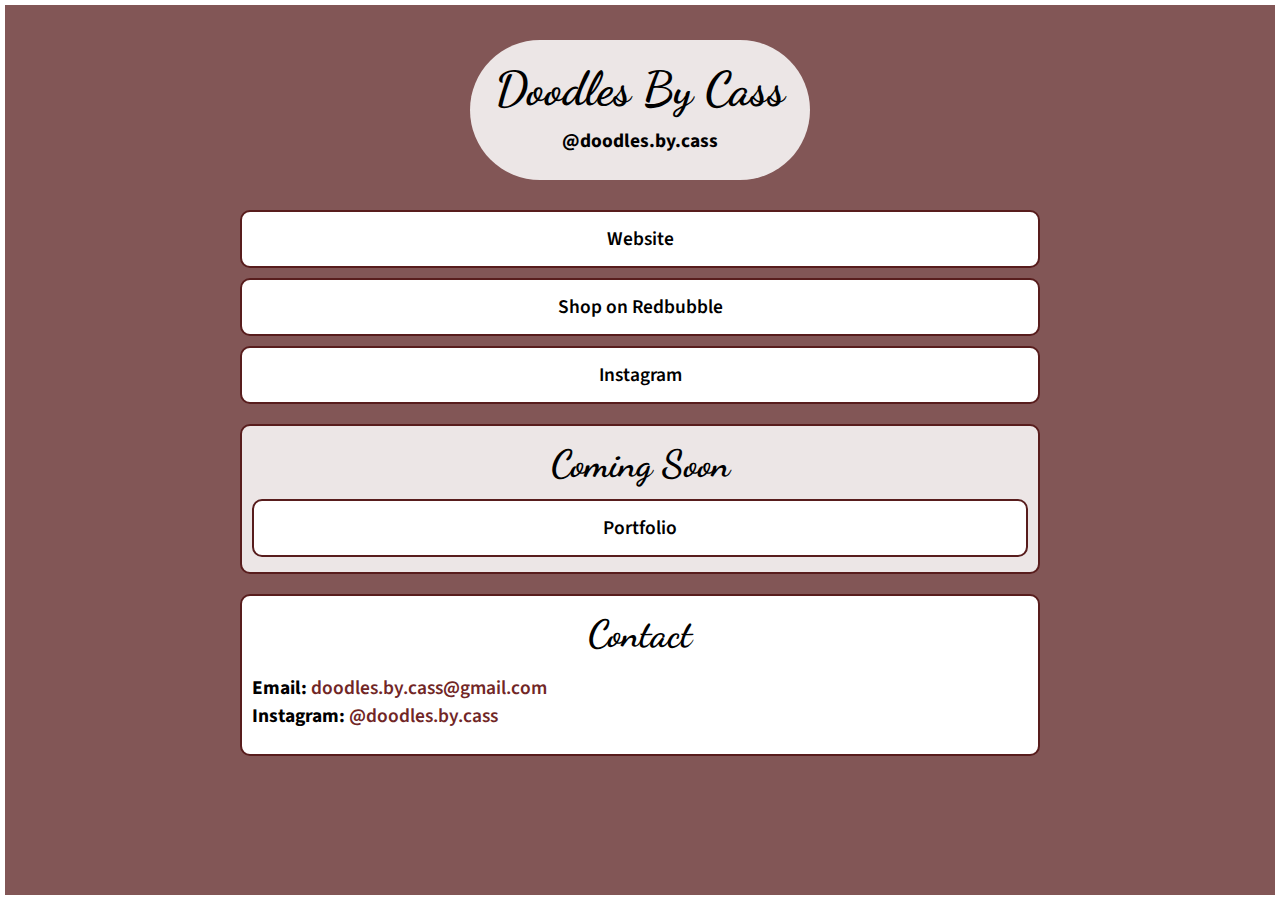
==== links.html @ b07b59a5 "update" ====
<!DOCTYPE html>

<html lang="en">
<head>
    <title>Doodles By Cass</title>
    <meta charset="UTF-8">
    <meta name="viewport" content="width=device-width, initial-scale=1">
    <link rel="shortcut icon" type="image/x-icon" href="/favicon.ico">
    <link rel="stylesheet" href="repeatingElements/base.css">
    <link rel="stylesheet" href="links.css">
</head>
<body>
    <div id="bg">
        <div id="linkHeader">
            <h1>Doodles By Cass</h1>
            <b id="subtext">@doodles.by.cass</b>
        </div>
        <a class="linkPage" href="/index.html">Website</a>
        <a class="linkPage" href="https://www.redbubble.com/people/DoodlesByCass/shop">Shop on Redbubble</a>
        <a class="linkPage" href="https://www.instagram.com/doodles.by.cass/">Instagram</a>
        <div id="comingSoon" class="section">
            <h2>Coming Soon</h2>
            <a class="linkPage" href="">Portfolio</a>
        </div>
        <div class="section">
            <h2>Contact</h2>
            <p>
                <b>Email:</b> <a href="mailto:doodles.by.cass@gmail.com">doodles.by.cass@gmail.com</a><br>
                <b>Instagram:</b> <a href="https://www.instagram.com/doodles.by.cass/">@doodles.by.cass</a>
            </p>
        </div>
    </div>
</body>
</html>
---- repeatingElements/base.css ----
@import url("https://fonts.googleapis.com/css2?family=Dancing+Script:wght@400;700&family=Source+Sans+Pro:wght@400;600;700;900&display=swap");
:root {
    --bgimg: url('background.jpg');
    --gray1: #898989;
    --gray2: #bebebe;
    --gray3: #dddddd;
    --gray4: #f3f3f3;
    --gray5: #ffffff;
    --accent1: #3f1515;
    --accent2: #581d1d;
    --accent3: #712626;
    --accent4: #8a3030;
    --accent5: #a33535;
    --padCol: calc(10px + (20 - 10) * ((100vw - 320px)/(1440 - 320)));
    --padRow: calc(25px + (45 - 25) * ((100vw - 320px)/(1440 - 320)));
    --padding: var(--padRow) var(--padCol);
}

/* BREAKPOINTS
 * @media only screen and (min-width: 400px)
 * @media only screen and (min-width: 700px)
*/ 
html{font-size: max(calc(16px + (20 - 16) * ((100vw - 320px)/(1440 - 320))), 100%);}
/*h1 {font-size: 3.052rem;}*/
h1 {font-size: 2.441rem;}
h2 {font-size: 1.953rem;}
h4, h3 {font-size: 1.563rem;}
h5 {font-size: 1.25rem;}
h6 {font-size: 1rem;}
h1, h2, h3, h4, h5, h6 {line-height: 1;margin: 0.75em 0 0.25em 0;}
h1, h2, h3, h4 {font-family: 'Dancing Script', cursive;}
h1, h2, h3 {text-align: center;}
h5, h6 {font-family: 'Source Sans Pro', sans-serif; font-weight: 600; text-transform: uppercase;}
p{text-align: justify;}

a {color: var(--accent3);font-weight: 600;text-decoration: none;}
a:hover {text-decoration: underline;}
a:visited {color: var(--accent2);}
.linkButton {
    text-align: center;
    display: block;
    width: max-content;
    background-color: var(--accent3);
    color: white;
    padding: 15px;
    margin: var(--padCol) auto 0;
}
.linkButton:hover {background-color: var(--accent4);text-decoration: none;}
.linkButton:visited{color: white;}
* {
    font-family: inherit;
    box-sizing: border-box;
}
.clearboth::after {
            content: "";
            clear: both;
            display: table;
        }
/* Layout */
    body {margin:0;display: flex;flex-direction: column;min-height: 100vh; font-family: 'Source Sans Pro', sans-serif;}
    #main{flex-grow: 1;}
    .mainGrid{
        display: grid;
        row-gap: var(--padRow);
        margin-bottom: var(--padRow);
    }
    
    .colMargin {margin: 0 var(--padCol);}
    
/* Title */
#pageTitle {
    background: var(--bgimg) center/cover no-repeat;
    text-align: center;
}
#pageTitle div{
    background-color: rgba(113, 38, 38, .90);
    color: white;
    padding: var(--padCol);
    text-shadow: 0 0 5px var(--accent3);
    font-weight: 600;
}
#pageTitle h1{margin-top: 0;}
.banner {display: flex; flex-direction: row; align-items: center; justify-content: center;margin-top: 0;}
.banner span{display: inline-block; flex: 0 0 auto;margin: 0; padding: 0 10px;}
.banner div {
    flex: 1 1 auto;
    border-radius: 2px;
    height: 2px;
    width: 100%;
    background-color: var(--accent3);
}

/* HEADER */
    #header {background-color: var(--accent3);padding: 5px;vertical-align: middle;}
    #header h1 {
        text-align: left;
        font-size: 1.25rem;
        line-height: 1;
        display: inline-block;
        color: white;
        margin: 10px;
    }
    #navIcon img{display: inline-block;height: 1rem;margin: 10px;}
    #navIcon {float: right; height: calc(1rem + 20px);}
    #navIcon:hover {background-color: var(--accent4);}
    #nav{margin: 0 0 0 auto; position: relative; left:0; padding:5px 0;background-color: var(--gray2); display: none; width: 100%}
    #nav a {text-align: center;display: block;padding: 5px 10px;color: black;}
    #nav a:hover {background-color: var(--gray1);text-decoration: none;}
    @media only screen and (min-width: 400px) {
        #nav{position: absolute; right: 0; left: auto; width: auto;}
    }
    @media only screen and (min-width: 700px) {
        #nav {display: block; float: right; position: static; padding: 0; background-color: transparent;}
        #navIcon {display: none;}
        #nav a, #nav a:hover {display: inline-block;margin: 10px;color: white; padding: 0;background-color: transparent;}
        #nav a:hover{text-decoration: underline;}
    }
    /*@media only screen and (min-width: 650px) {
        #nav {float: right;}
        #navIcon {display: none;}
        #nav a, #nav a:hover {display: inline-block;margin: 10px;color: white;}
    }
    @media only screen and (max-width: 649px) {
        #navIcon img{display: inline-block;height: 1rem;margin: 10px;}
        #navIcon {float: right; height: calc(1rem + 20px);}
        #navIcon:hover {background-color: var(--accent4);}
        #nav{margin: 0 0 0 auto; position: absolute; right:0; padding:5px 0;background-color: var(--gray2); display: none;}
        #nav a {text-align: center;display: block;padding: 5px 10px;color: black;}
        #nav a:hover {background-color: var(--gray1);text-decoration: none;}
    }
    @media only screen and (max-width: 414px) {#nav{width: 100%;left:0; position: relative;}}*/
    
/* FOOTER */
    #footer {
        background-color: var(--accent3);
        padding: 10px 5px;
        color: white;
        line-height: 1;
    }
    #footer a {color: white;}
    #footerLogo, #footerLinks div {padding: 5px 10px;}
    #footer h1 {font-size: 1.25rem; text-align: left;margin: 0;}
    #footer i {font-size: .75rem; display: block; padding-top: 5px;}
    @media only screen and (min-width: 650px) {
        #footerLogo{float: left; text-align: left; line-height: 1;}
        #footer{text-align: right; display: flex; flex-direction: row; justify-content: space-between; align-items: flex-end;}
        #footer img {padding-left: 5px;}
    }
    @media only screen and (max-width: 649px) {
        #footerLogo{display: none;}
        #footer{text-align: center;}
    }
    #footer img {height: 1rem;}
---- links.css ----
body{
    text-align: center;
    background: var(--bgimg) center/cover no-repeat fixed;
    padding: 0;
    margin: 5px;
}
#bg{
    padding: 15px;
    background-color: rgba(88, 29, 29, .75);
    /*background-color: rgba(255,255,255,.85);*/
    width: 100%;
    min-height: calc(100vh - 10px);
    background-blend-mode: lighten;
}
h1{margin: 0 0 15px 0;}
#linkHeader{
    display: inline-block;
    margin: 20px auto 20px auto;
    padding: 25px;
    max-width: min(calc(100% - 30px), 800px);
    background-color: rgba(255,255,255,.85);
    border-radius: 100px;
}
a.linkPage {
    color: black;
    text-decoration: none;
    text-align: center;
    background-color: white;
    border: 2px solid var(--accent2);
    border-radius: 10px;
    display: block;
    width: 100%;
    max-width: 800px;
    margin: 10px auto 10px auto;
    padding: 13px;
    font-weight: 600;
}
a.linkPage:hover {
    border-color: var(--accent2);
    border-width: 5px;
    padding: 10px;
    font-weight: 700;
}
.section {
    background-color: white;
    padding: 5px 10px;
    width: 100%;
    max-width: 800px;
    margin: 20px auto 20px auto;
    border-radius: 10px;
    border: 2px solid var(--accent2);
}
#comingSoon {
    background-color: rgba(255,255,255,.85);
}
h2 {margin: 15px 0}
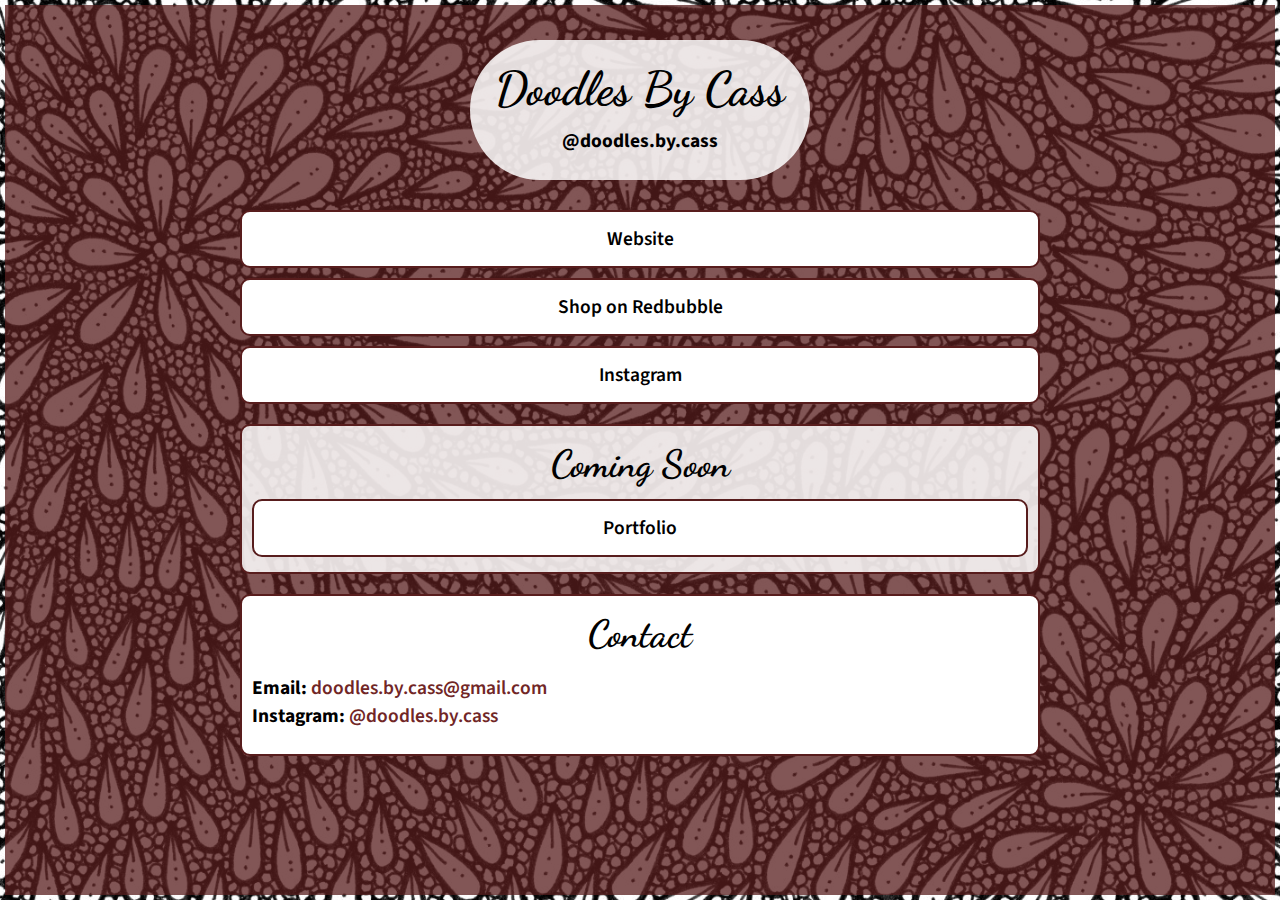
==== commit 09e031f2: "Update links.html" ====
--- a/links.html
+++ b/links.html
@@ -20,7 +20,7 @@
         <a class="linkPage" href="https://www.instagram.com/doodles.by.cass/">Instagram</a>
         <div id="comingSoon" class="section">
             <h2>Coming Soon</h2>
-            <a class="linkPage" href="">Portfolio</a>
+            <a class="linkPage" href="/portfolio.html">Portfolio</a>
         </div>
         <div class="section">
             <h2>Contact</h2>
--- a/repeatingElements/base.css
+++ b/repeatingElements/base.css
@@ -1,6 +1,6 @@
 @import url("https://fonts.googleapis.com/css2?family=Dancing+Script:wght@400;700&family=Source+Sans+Pro:wght@400;600;700;900&display=swap");
 :root {
-    --bgimg: url('background.jpg');
+    --bgimg: url("/repeatingElements/background.jpg");
     --gray1: #898989;
     --gray2: #bebebe;
     --gray3: #dddddd;
@@ -66,6 +66,7 @@
     }
     
     .colMargin {margin: 0 var(--padCol);}
+    .padCol {padding: 0 var(--padCol);}
     
 /* Title */
 #pageTitle {
@@ -150,4 +151,4 @@
         #footerLogo{display: none;}
         #footer{text-align: center;}
     }
-    #footer img {height: 1rem;}+    #footer img {height: 1rem;}
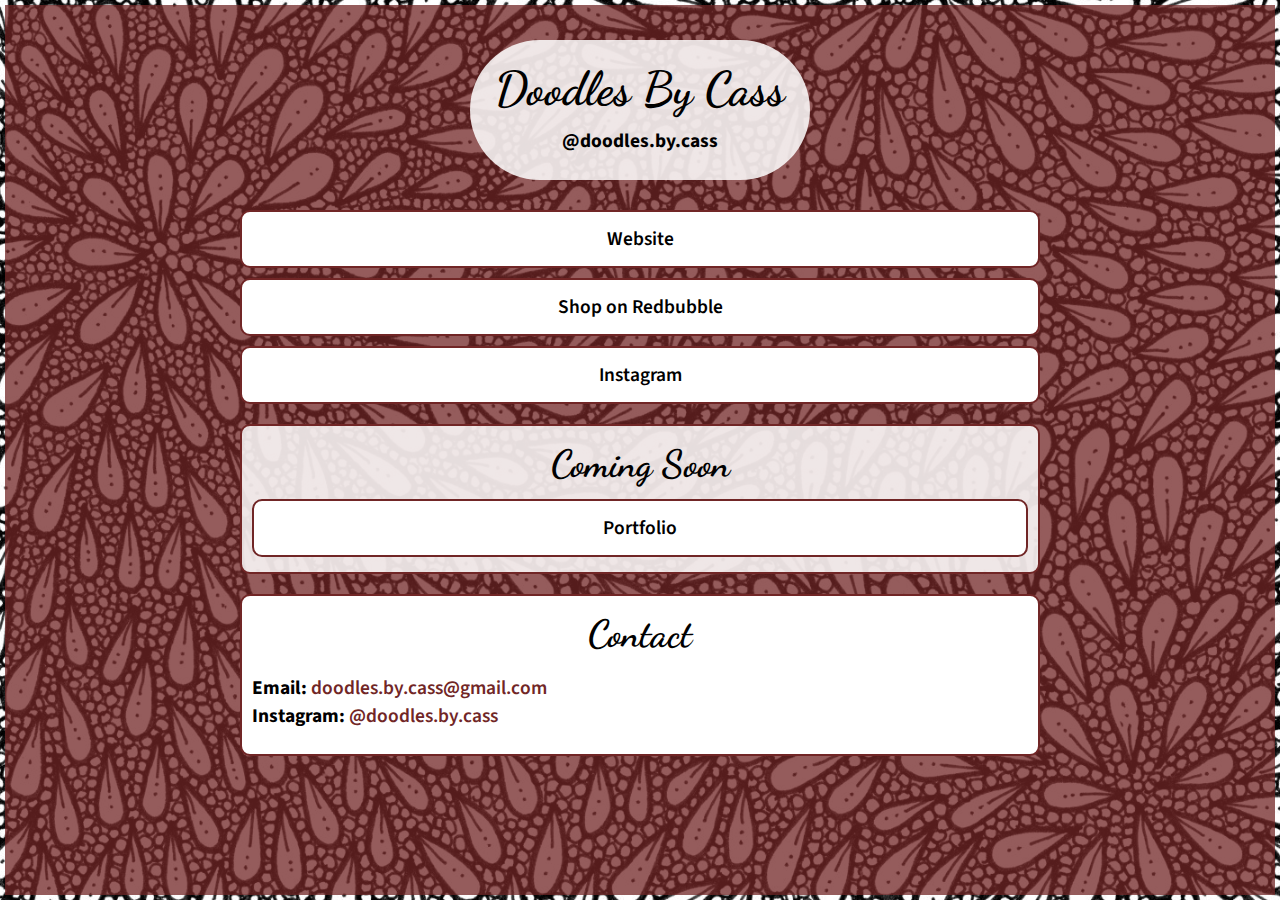
==== commit 665f6c72: "Update links.html" ====
--- a/links.html
+++ b/links.html
@@ -15,12 +15,12 @@
             <h1>Doodles By Cass</h1>
             <b id="subtext">@doodles.by.cass</b>
         </div>
-        <a class="linkPage" href="/index.html">Website</a>
-        <a class="linkPage" href="https://www.redbubble.com/people/DoodlesByCass/shop">Shop on Redbubble</a>
+        <a class="linkPage" href="www.doodlesbycass.art">Website</a>
+        <a class="linkPage" href="https://doodlesbycass.redbubble.com/">Shop on Redbubble</a>
         <a class="linkPage" href="https://www.instagram.com/doodles.by.cass/">Instagram</a>
         <div id="comingSoon" class="section">
             <h2>Coming Soon</h2>
-            <a class="linkPage" href="/portfolio.html">Portfolio</a>
+            <a class="linkPage" href="/portfolio">Portfolio</a>
         </div>
         <div class="section">
             <h2>Contact</h2>
--- a/links.css
+++ b/links.css
@@ -6,7 +6,7 @@
 }
 #bg{
     padding: 15px;
-    background-color: rgba(88, 29, 29, .75);
+    background-color: rgba(113, 38, 38, .75);
     /*background-color: rgba(255,255,255,.85);*/
     width: 100%;
     min-height: calc(100vh - 10px);
@@ -26,7 +26,7 @@
     text-decoration: none;
     text-align: center;
     background-color: white;
-    border: 2px solid var(--accent2);
+    border: 2px solid var(--accent3);
     border-radius: 10px;
     display: block;
     width: 100%;
@@ -36,7 +36,7 @@
     font-weight: 600;
 }
 a.linkPage:hover {
-    border-color: var(--accent2);
+    border-color: var(--accent3);
     border-width: 5px;
     padding: 10px;
     font-weight: 700;
@@ -48,9 +48,9 @@
     max-width: 800px;
     margin: 20px auto 20px auto;
     border-radius: 10px;
-    border: 2px solid var(--accent2);
+    border: 2px solid var(--accent3);
 }
 #comingSoon {
     background-color: rgba(255,255,255,.85);
 }
-h2 {margin: 15px 0}+h2 {margin: 15px 0}
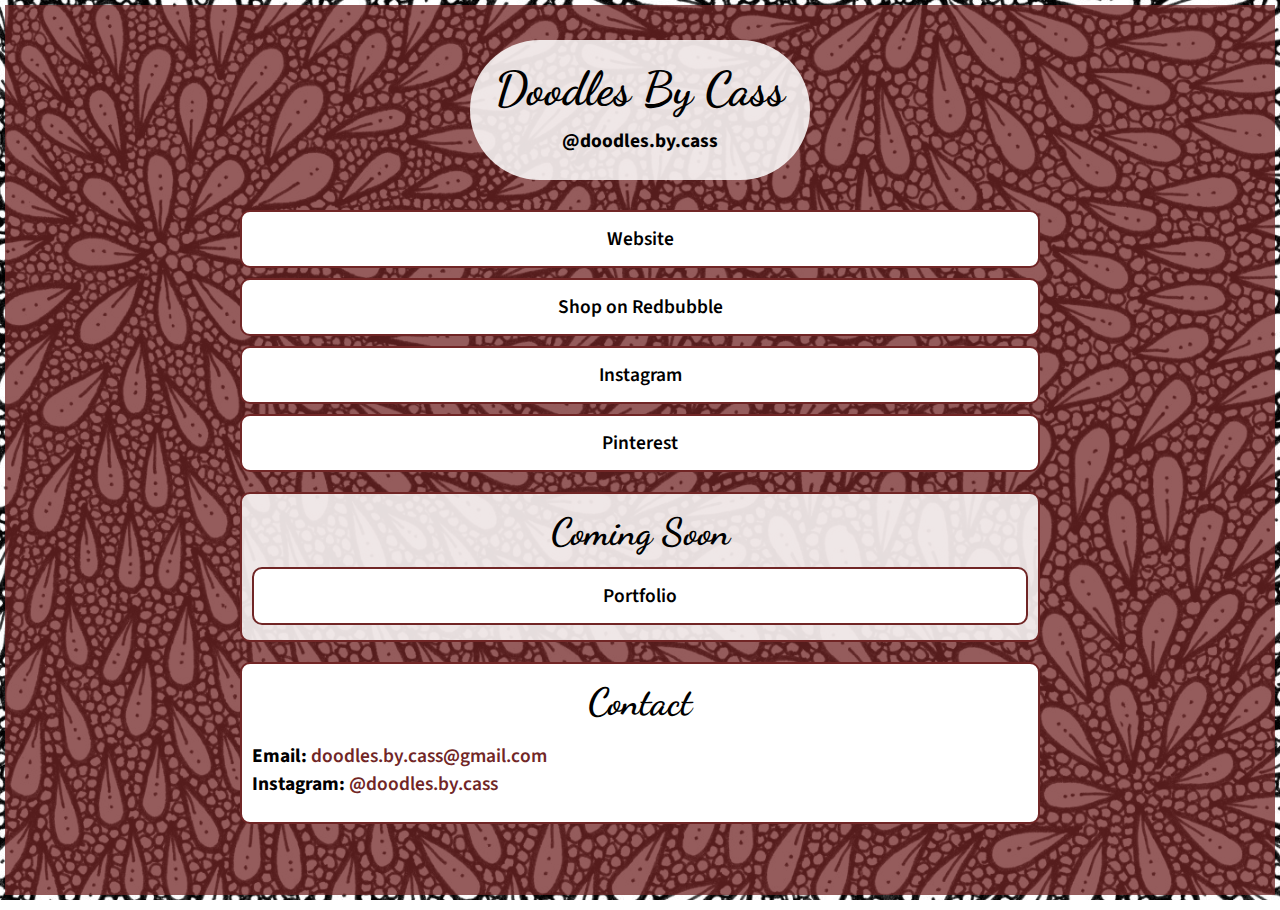
==== commit c449f90a: "Update links.html" ====
--- a/links.html
+++ b/links.html
@@ -9,15 +9,25 @@
     <link rel="stylesheet" href="repeatingElements/base.css">
     <link rel="stylesheet" href="links.css">
 </head>
+<!-- Google tag (gtag.js) -->
+<script async src="https://www.googletagmanager.com/gtag/js?id=G-L43BCVQR29"></script>
+<script>
+  window.dataLayer = window.dataLayer || [];
+  function gtag(){dataLayer.push(arguments);}
+  gtag('js', new Date());
+
+  gtag('config', 'G-L43BCVQR29');
+</script>
 <body>
     <div id="bg">
         <div id="linkHeader">
             <h1>Doodles By Cass</h1>
             <b id="subtext">@doodles.by.cass</b>
         </div>
-        <a class="linkPage" href="www.doodlesbycass.art">Website</a>
+        <a class="linkPage" href="/">Website</a>
         <a class="linkPage" href="https://doodlesbycass.redbubble.com/">Shop on Redbubble</a>
         <a class="linkPage" href="https://www.instagram.com/doodles.by.cass/">Instagram</a>
+        <a class="linkPage" href="https://www.pinterest.com/doodlesbycass/">Pinterest</a>
         <div id="comingSoon" class="section">
             <h2>Coming Soon</h2>
             <a class="linkPage" href="/portfolio">Portfolio</a>
